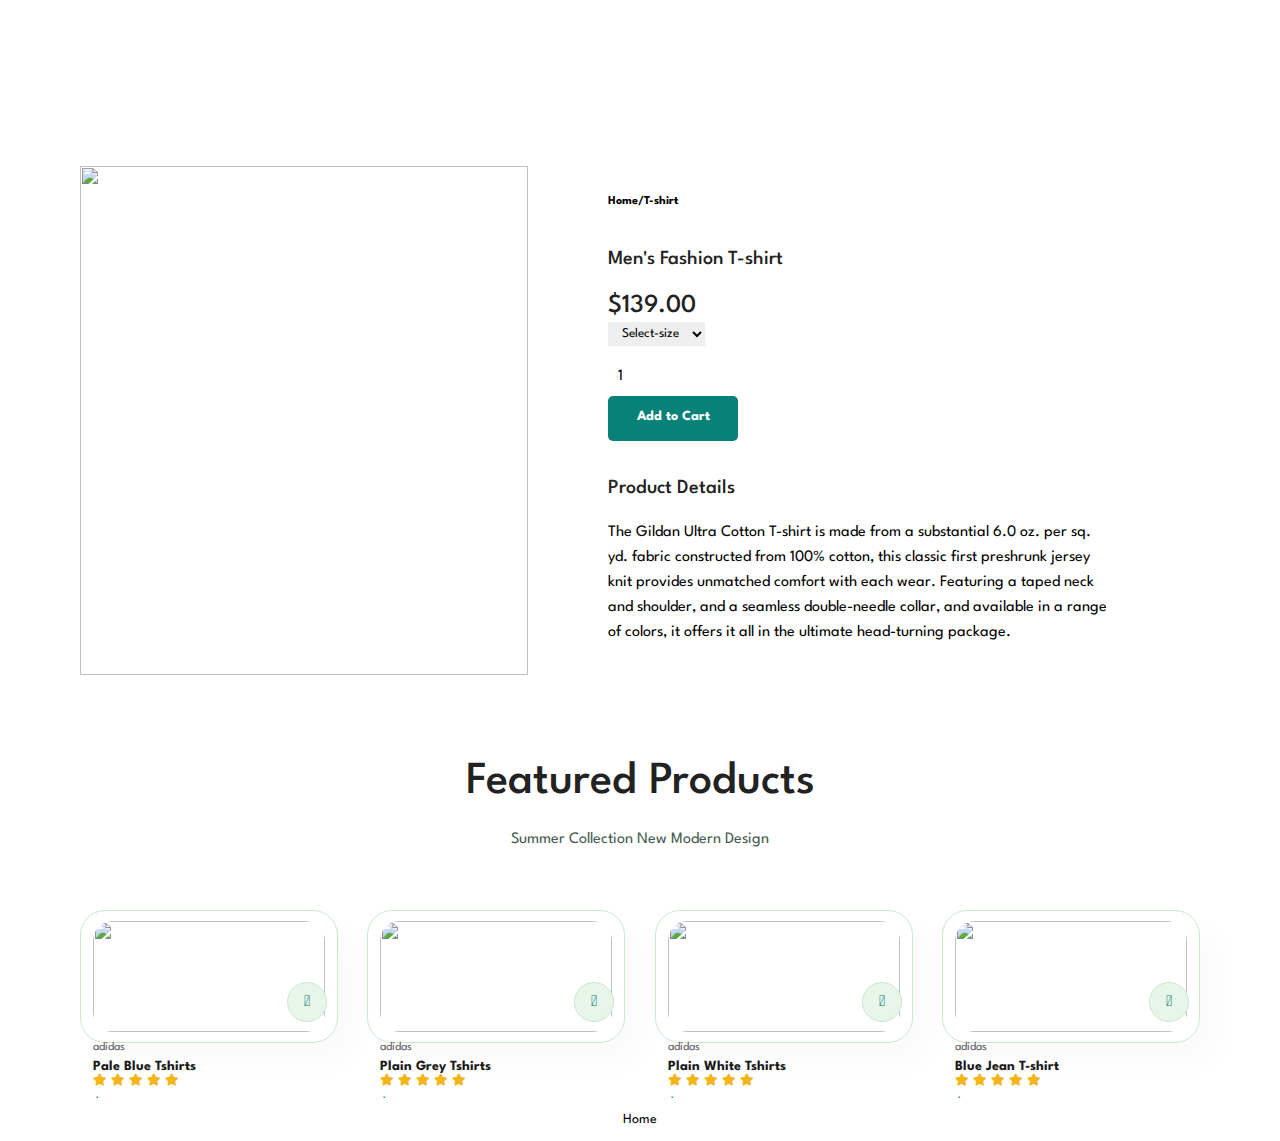
==== product.html @ 40a32ec6 "first commit" ====
<html lang="en">
    <head>
        <meta charset="UTF-8">
        <meta http-equiv="X-UA-Compatible" content="IE=edge">
        <meta name="viewport" content="width=device-width, initial-scale=1.0">
        <title>product page</title>


        <link rel="stylesheet" href="styles/product.css">
        <link rel="stylesheet" href="styles/style.css">

      <!----Font Awesome Icons -------->  
  <script src="https://kit.fontawesome.com/dad03e859c.js" crossorigin="anonymous"></script>
  <link rel="stylesheet" href="https://pro.fontawesome.com/releases/v5.10.0/css/all.css" />
 
 
    </head>

    <body>

    <section id="prodetails" class="section-p1">
        <div class="single-pro-image">
            <img src="https://i.postimg.cc/kg9YYbTn/f1.jpg" width="100%" id="MainImg" alt="">  
            <div class="small-img-group">
      
      
    </div>
  </div>
  
  <div class="single-pro-details">
    <h6>Home/T-shirt</h6>
    <h4>Men's Fashion T-shirt</h4>
    <h2>$139.00</h2>
    <select name="" id="">
      <option value="">Select-size</option>
      <option value="">S (36)</option>
      <option value="">M (38)</option>
      <option value="">L (40)</option>
      <option value="">XL (42)</option>
      <option value="">XXL (44)</option>
    </select>
    <input type="number" value="1">
    <button class="btn normal">Add to Cart</button>
    <h4>Product Details</h4>
    <span>The Gildan Ultra Cotton T-shirt is made from a substantial 6.0 oz. per sq. yd. fabric constructed from 100% cotton, this classic first preshrunk jersey knit provides unmatched comfort with each wear. Featuring a taped neck and shoulder, and a seamless double-needle collar, and available in a range of colors, it offers it all in the ultimate head-turning package.</span>
  </div>
</section>

<section id="product1" class="section-p1">
  <h2>Featured Products</h2>
  <p>Summer Collection New Modern Design</p>
  <div class="pro-container">
    <div class="pro">
      <img src="https://i.postimg.cc/hG1hqqK6/n1.jpg" alt="">
      <div class="des">
        <span>adidas</span>
        <h5>Pale Blue Tshirts</h5>
        <div class="star">
          <i class="fas fa-star"></i>
           <i class="fas fa-star"></i>
           <i class="fas fa-star"></i>
           <i class="fas fa-star"></i>
           <i class="fas fa-star"></i>
        </div>
        <h4>$78</h4>
      </div>
      <a href=""><i class="fal fa-shopping-cart cart"></i></a>
    </div>
     
    <div class="pro">
      <img src="https://i.postimg.cc/BZkSkvxt/n2.jpg" alt="">
      <div class="des">
        <span>adidas</span>
        <h5>Plain Grey Tshirts</h5>
        <div class="star">
          <i class="fas fa-star"></i>
           <i class="fas fa-star"></i>
           <i class="fas fa-star"></i>
           <i class="fas fa-star"></i>
           <i class="fas fa-star"></i>
        </div>
        <h4>$78</h4>
      </div>
      <a href=""><i class="fal fa-shopping-cart cart"></i></a>
    </div>
      
    <div class="pro">
      <img src="https://i.postimg.cc/KYjcC3sk/n3.jpg" alt="">
      <div class="des">
        <span>adidas</span>
        <h5>Plain White Tshirts</h5>
        <div class="star">
          <i class="fas fa-star"></i>
           <i class="fas fa-star"></i>
           <i class="fas fa-star"></i>
           <i class="fas fa-star"></i>
           <i class="fas fa-star"></i>
        </div>
        <h4>$78</h4>
      </div>
      <a href=""><i class="fal fa-shopping-cart cart"></i></a>
    </div>
      
    <div class="pro">
      <img src="https://i.postimg.cc/908J8S4q/n5.jpg" alt="">
      <div class="des">
        <span>adidas</span>
        <h5>Blue Jean T-shirt</h5>
        <div class="star">
          <i class="fas fa-star"></i>
           <i class="fas fa-star"></i>
           <i class="fas fa-star"></i>
           <i class="fas fa-star"></i>
           <i class="fas fa-star"></i>
        </div>
        <h4>$78</h4>
      </div>
      <a href=""><i class="fal fa-shopping-cart cart"></i></a>
    </div>
    
        
  </div>
</section>

<center>
    <a href="index.html"><button class="btn normal">Home</button></a> 
</center>
  
<link rel="stylesheet" href="https://cdnjs.cloudflare.com/ajax/libs/font-awesome/5.15.4/css/all.min.css" integrity="sha512-1ycn6IcaQQ40/MKBW2W4Rhis/DbILU74C1vSrLJxCq57o941Ym01SwNsOMqvEBFlcgUa6xLiPY/NS5R+E6ztJQ==" crossorigin="anonymous" referrerpolicy="no-referrer" />
   

<script src="script.js"></script>
<script src="js/product.js"></script>
    </body>

</html>
---- styles/product.css ----
@import url("https://fonts.googleapis.com/css2?family=Spartan:wght@100;200;300;400;500;600;700;800;900&display=swap");

html {
  scroll-behavior: smooth;
}

*{
  margin: 0;
  padding: 0; 
  box-sizing: border-box;
  font-family: "Spartan", san-serif;
}

h1{
  font-size: 50px;
  line-height: 64px;
  color: #222;
}

h2{
  font-size: 46px;
  line-height: 54px;
  color: #222;
}

h4{
  font-size: 20px;
  color: #222;
}

h6{
  font-size: 12px;
  font-weight: 700;
}

p{
  font-size: 16px;
  color: #465b52;
  margin: 15px 0 20px 0
}

.section-p1{
  padding: 40px 80px;
  
}


.section-m1{
  padding: 40px 0;
}
button.normal{
  color: #000;
  padding: 15px 30px;
  font-weight: 400;
  font-size: 14px;
  border-radius: 4px;
  background-color: #fff;
  border: none;
  outline: none;
  transition: 0.2s;
  cursor: pointer
    
}

body{
 width: 100%;
/*  font-family: inherit;  */
}



#header{
  position: fixed;
  width: 100%;
  overflow: hidden;
  z-index: 100;
  display: flex;
  align-items: center;
  justify-content: space-between;
  padding: 20px 80px;
  background-color: #E3E6F3;
  box-shadow: 0 5px 15px rgba(0, 0, 0, 0.06);
  top: 0
}

#navbar{
  display: flex;
  align-items: center;
  justify-content: center;

}

#mobile{
display: none;
  align-items: center
}

#close{
  display: none
}

#navbar li{
  list-style: none; 
  padding: 0 20px;
  position: relative;
}

#navbar li a{
  text-decoration: none;
  font-size: 16px;
  font-weight: 600;
  color: #1a1a1a;
  transition: 0.3s ease
}

#navbar li a:hover,
#navbar li a.active{
  color: #088178;
}

#navbar li a:hover::after,
#navbar li a.active::after{
  content: " ";
  width: 30%;
  height: 2px;
  background: 2px;
  background-color: #088178;
  position: absolute;
  bottom: -4px;
  left: 20px;
}

#prodetails{
  display: flex;
  margin-top: 126px;
}

#prodetails .single-pro-image{
  width: 40%;
  margin-right: 50px
}
.small-img-group{
  display:flex;
  justify-content: space-between;
}

.small-img-col{
  flex-basis: 24%;
  cursor: pointer;
}
#prodetails .single-pro-details{
  width: 50%;
  padding: 30px;
}

#prodetails .single-pro-details h4{
  padding: 40px 0 20px 0;

}

#prodetails .single-pro-details h2{
font-size: 26px;

}

#prodetails .single-pro-details select{
display: block;
padding: 5px 10px;
margin-bottom: 10px;
outline: none;
}

#prodetails .single-pro-details input{
width: 50px;
height: 40px;
padding-left: 10px;
font-size:16px;
margin-right: 10px;
outline: none;
}

#prodetails .single-pro-details button{
  
  min-width: 130px;
  height: 40px;
  color: #fff;
  padding: 5px 10px;
  font-weight: bold;
  cursor: pointer;
  transition: all 0.3s ease;
  position: relative;
  display: inline-block;
  outline: none;
  border-radius: 5px;
  border: none;
  background: #088178;
  box-shadow: 0 5px #088178;
}

#prodetails .single-pro-details .btn:hover {
  box-shadow: 0 3px #088142;
  top: 1px;
}
#prodetails .single-pro-details .btn:active {
  box-shadow: 0 0 #088142;
  top: 5px;
}

#prodetails .single-pro-details span{
  line-height: 25px;
}

#product1{
  text-align: center;
}

#product1 .pro-container{
display: flex;
justify-content: space-between;
padding-top: 20px;
flex-wrap: wrap
}

#product1 .pro{
  width: 23%;
  min-width: 250px;
  padding: 10px 12px;
  border: 1px solid #cce7d0;
  border-radius: 25px;
  cursor: pointer;
  box-shadow: 20px 20px 30px rgba(0, 0, 0, 0.02);
  margin: 15px 0;
  transition: 0.2s ease;
  position: relative;
}

#product .pro:hover{
   box-shadow: 20px 20px 30px rgba(0, 0, 0, 0.06);
}

#product1 .pro img{
  width: 100%;
  border-radius: 20px;
}

#product1 .pro .des{
  text-align: start;
  padding: 10px 0;
}

#product1 .pro .des span{
  color: #606063;
  font-size: 12px;
}

#product1 .pro .des h5{
  padding-top: 7px;
  color: #1a1a1a;
  font-size: 14px;
}

#product1 .pro .des i{
  font-size: 12px;
  color: rgb(243, 181, 25)
}

#product1 .pro .des h4{
  font-size: 15px;
  padding-top: 7px;
  font-weight: 700;
  color: #088178;
}

#product1 .pro .cart{
  width: 40px;
  height: 40px;
  line-height: 40px;
  border-radius: 50px;
  background-color: #e8f6ea;
  font-weight: 500;
  color: #088178;
  border: 1px solid #cce7d0;
  position: absolute;
  bottom: 20px;
  right: 10px;
}

#newsletter  {
  display: flex;
  justify-content: space-between;
  align-items: center;
  flex-wrap: wrap;
  background-image: url(https://i.postimg.cc/R0Bs4qqt/b14.png);
    background-repeat: no-repeat;
    background-position: 20% 30%;
  background-color: #041e42;
}

#newsletter h4{
  color: #fff;
  font-weight: 700;
  font-size: 22px;
}

#newsletter p{
  color: #818ea0;
  font-weight: 600;
  font-size: 14px;
}

#newsletter p span{
  color: #ffbd27;
  }

#newsletter input{
  height: 3.125rem;
  width: 100%;
  font-size: 14px;
  padding: 0 1.25em;
  border: 1px solid transparent;
  border-radius: 4px;
  outline: none;
  border-top-right-radius: 0;
  border-bottom-right-radius: 0;
}

#newsletter button{
  background-color: #088178;
  color: #fff;
  white-space: nowrap;
  border-left-right-radius: 0;
  border-left-right-radius: 0; 
}

#newsletter .form{
  display: flex;
  width: 40%;
  
}

footer {
  display: flex;
  flex-wrap: wrap;
  justify-content: space-between;
  position: relative;
}


footer .col{
  display: flex;
  flex-direction: column;
  align-items: flex-start;
  margin-bottom: 20px;
  margin-left: 50px

}

footer .sec{
  display: flex;
  justify-content: space-between;
  flex-wrap: wrap;

  
}

footer .logo{
  margin-bottom: 20px;
}

footer h4{
  font-size: 14px;
  padding-bottom: 20px
}

footer p{
  font-size: 13px;
  margin: 0 0 8px 0;
}


footer a{
  font-size: 13px;
  text-decoration: none;
  color: #222;
  margin-bottom: 10px;
}

footer .follow{
  margin-top: 20px
}

footer .follow i{
  color: #465b52;
  padding-right: 5px;
  cursor: pointer;
  
}

footer .follow i:hover, footer a:hover {
  color: #088178;
 
}

footer .install .row img{
  border: 1px solid #088178; 
  border-radius: 6px;
    
}

footer .install img{
  margin: 10px 0 15px 0
}


footer .copyright{
  width: 100%;
  text-align: center
   
}



/*----------------------Media Query ----------*/


@media (max-width: 920px) {
  
  .section-p1 {
    padding: 40px 40px  
  }
  
  #navbar{
  display: flex;
  flex-direction: column;   
  align-items: flex-start;
  justify-content: flex-start;
  position: fixed;
  top: 0;
  right: -300px;
  height: 100vh;
  width: 300px;
  background-color: #E3E6F3;
  box-shadow: 0 40px 60px rgba(0, 0, 0, 0.1);
  padding: 80px 0 0 10px;
    transition: 0.3s
    }
  
  #navbar.active{
  right: 0;
}

  #navbar li{
    margin-bottom: 25px
  }
  
  #mobile{
display: flex;
  align-items: center
}
  #mobile i{
    font-size: 32px;
    color: #1a1a1a;
    padding-left: 20px
  }
  
  #close{
  display: initial;
  position: absolute;
  top: -280px;
  left: 20px;
  color: #222;
  font-size: 32px;  
}
  
  #lg-bag{
    display: none
  }
  
  #hero{
  height: 70vh;
  padding: 0 80px;
  background-position: top 30% right 30%
 }

  #feature {
  justify-content: center;
    
}
  
  #feature .fe-box {
    margin: 15px 15px
  }
  
  #product1 .pro-container{
    justify-content: center
  }
  
  #product1 .pro{
    margin: 15px;
  }
  
  #banner{
    height: 25vh
  }
  
  #sm-banner .banner-box{
    min-width: 100%;
    height: 30vh;
  }
  
  #banner3{
    padding: 0 40px
  }
  
  #banner3 .banner-box{
    width: 28%
  }
  
  #newsletter .form {
    width: 70%
  }
  
}

@media (max-width: 477px) {
  .section-p1{
    padding: 20px
  }
  
  #header{
    padding: 10px 30px;
  }
  
  #hero{
    padding: 0 20px;
    background-position: 55%;
  }
  
  h2 {
    font-size: 32px
  }
  
  h1{
    font-size: 38px
  }
  
  #feature{
    justify-content: space-between;
  }
  
  #feature .fe-box{
    width: 155px;
    margin: 0 0 15px 0;
  }
  
  #product1 .pro{
    width: 100%
  }
  
  #banner{
    height: 40vh;
  }
  
  #sm-banner .banner-box{
    height: 40vh;
}
  
  #sm-banner .banner-box2 {
    margin-top: 20px;
  }
  
  #banner3{
    padding: 0 20px;
  }
  
  #banner3 .banner-box{
    width: 100%;
  }
  
  #newsletter .form{
    width:  100%
  }
  
  #newsletter{
    padding: 40px 20px;
  }
  
  footer .copyright{
    text-align: start;
  }
  
/*   Single Product */
  
  #prodetails{
  display: flex;
  flex-direction: column;
    
  }
  
  #prodetails .single-pro-image{
    width: 100%;
    margin-right: 0px;
  }
  
  #prodetails .single-pro-details{
    width: 100%;
  }
}
---- styles/style.css ----
@charset "UTF-8";
/* ========== Google Fonts =========== */
@import url("https://fonts.googleapis.com/css2?family=Roboto:wght@300;400;500;700&display=swap");
@import url("https://fonts.googleapis.com/css2?family=Aclonica&display=swap");


body {
    -moz-osx-font-smoothing: grayscale;
    -webkit-font-smoothing: antialiased;
    text-rendering: optimizeLegibility;
    scroll-behavior: smooth;
    font-family: "Roboto", sans-serif;
    font-size: 1.6rem;
    font-weight: 400;
    color: var(--black-color);
    background-color: var(--white-color);
    overflow-x: hidden;
  }

h1{
    font-size: 50px;
    line-height: 64px;
    
  }
  
  h2{
    font-size: 46px;
    line-height: 54px;
   
  }
  
  h4{
    font-size: 20px;
    
  }
  
  h6{
    font-size: 12px;
    font-weight: 700;
  }
  
  p{
    font-size: 16px;
    color: #465b52;
    margin: 15px 0 20px 0
  }
  
/* nav root style */
:root {
    --primary-color: #eabf7f;
    --default-color: #4f5665;
    --black-color: #000;
    --grey-color: #f0f0f0;
    --white-color: #fff;
    --light-milk: #eabf7f;
    --blue: #1a1aff;
    --custom: #1a1aff;
    --color: #4d4d4d;
    --lightblue: #ccccff;
    --box-shadow-1: 0 5px 15px rgba(0, 0, 0, 0.1);
    --box-shadow-2: 0 5px 15px rgba(255, 94, 58, 0.2);
    --gradient: linear-gradient(90deg, rgba(234,191,127,1) 0%, rgba(115,114,109,1) 39%);
    --btn-gradient:
    --gradient: linear-gradient(90deg, rgba(234,191,127,1) 0%, rgba(115,114,109,1) 39%);;
  }
  
  *,
  *::after,
  *::before {
    box-sizing: border-box;
    margin: 0 ;
    padding: 0;
    border: none;
    outline: none;
  }
  
  html {
    font-size: 62.5%;
    box-sizing: border-box;
  }
  
  
  h1,
  h2,
  h3,
  h4 {
    line-height: 1.2;
    font-weight: 500;
  }
  
  a {
    text-decoration: none;
    color: inherit;
  }
  
  li {
    list-style-type: none;
  }
  
  section {
    padding: 5rem 0 5rem;
    overflow: hidden;
  }
  
  p {
    line-height: 3rem;
  }
  
  img {
    max-width: 100%;
    height: auto;
  }
  
  /* input */
  
  input[type=text] {
    width: 130px;
    box-sizing: border-box;
    border: 2px solid #ccc;
    border-radius: 4px;
    font-size: 16px;
    background-color: white;
    background-image: url('searchicon.png');
    background-position: 10px 10px; 
    background-repeat: no-repeat;
    padding: 12px 20px 12px 40px;
    -webkit-transition: width 0.4s ease-in-out;
    transition: width 0.4s ease-in-out;
  }
  
  input[type=text]:focus {
    width: 100%;
  }

  
  /* ========== Custom Classes =========== */
  .container {
    max-width: 120rem;
    padding: 0 3rem;
    margin: auto;
  }
  
  @media (min-width: 1600px) {
    .container {
      max-width: 160rem;
    }
  }
  @media (max-width: 567px) {
    .container {
      padding: 0 1rem;
    }
  }
  .d-flex {
    display: flex;
    align-items: center;
  }
  
  
  /* ========== Header =========== */
  .header {
    margin-bottom: 4rem;
  }
  .header .navbar {
    padding: 2.5rem 0;
    position: relative;
    z-index: 1;
  }
  .header .navbar .row {
    justify-content: space-between;
  }
  .header .navbar .row .nav-list a {
    display: inline-block;
    padding: 1rem;
    font-size: 1.7rem;
    font-weight: 500;
    color: var(--black-color);
  }
  .header .navbar .row .nav-list a.user-link {
    display: none;
  }
  .header .navbar .row .nav-list a:not(:last-child) {
    margin-right: 0.5rem;
  }
  .header .navbar .row .nav-list a:hover {
    color: var(--primary-color);
  }
  .header .navbar .row .icons .icon {
    font-size: 2.2rem;
    padding: 0.5rem;
    color: var(--black-color);
    cursor: pointer;
    justify-content: center;
    position: relative;
  }
  .header .navbar .row .icons .icon:not(:last-child) {
    margin-right: 3rem;
  }
  .header .navbar .row .icons .icon span {
    display: block;
    width: 1rem;
    height: 1rem;
    background-color: var(--primary-color);
    border: 1px solid var(--black-color);
    position: absolute;
    top: 0.3rem;
    right: 0.4rem;
    border-radius: 50%;
  }
  .header .navbar .row .icons .icon:hover {
    background-color: #f4f4f4;
  }
  .header .hamburger,
  .header .close {
    display: none;
  }
  @media (min-width: 1600px) {
    .header .header .navbar {
      padding: 4rem 0;
    }
  }
  
  @media (max-width: 768px) {
    .header .navbar .row .icons {
      display: none;
    }
    .header .navbar .row .nav-list {
      position: fixed;
      top: 0;
      right: -100%;
      width: 100%;
      max-width: 35rem;
      height: 100%;
      background: rgba(255, 255, 255, 0.1);
      backdrop-filter: blur(15px);
      -webkit-backdrop-filter: blur(15px);
      z-index: 1000;
      flex-direction: column;
      align-items: flex-start;
      padding: 4rem 1rem;
      transition: 0.5s;
    }
    .header .navbar .row .nav-list a {
      font-size: 1.8rem;
    }
    .header .navbar .row .nav-list a:not(:last-child) {
      margin: 0 0 1rem 0;
    }
    .header .navbar .row .nav-list .close {
      display: block;
      position: absolute;
      top: 2.5rem;
      right: 2.5rem;
      color: var(--black-color);
      font-size: 3rem;
    }
    .header .navbar .row .nav-list.show {
      right: 0;
    }
    .header .navbar .row .hamburger {
      display: block;
      font-size: 3rem;
      color: var(--black-color);
    }
}


a { text-decoration: none; }
  
  li { list-style: none; }
  
  button {
    background: none;
    font: inherit;
    border: none;
    cursor: pointer;
  }
  
  img, ion-icon, button, a { display: block; }
  
  span { display: inline-block; }
  
  html {
    font-family: "Poppins", sans-serif;
    overscroll-behavior: contain;
  }
  
  input {
    display: block;
    width: 100%;
    font: inherit;
  }
  
  input::placeholder { font: inherit; }
  
  
   /* ========== nav end =========== */
 
       

  /* ========== products =========== */

  .tab1 {
    text-align: center;
    background-color: #f4f4f4; /* Initial background color */
    color: black; /* Initial text color */
    padding: 10px;
    width: 100vw; /* Full width */
    margin: 0; /* Reset margin for full width */
}

.tab1:hover {
    background: linear-gradient(90deg, rgba(234,191,127,1) 0%, rgba(115,114,109,1) 39%); /* Hover background color */
    color: white; /* Hover text color */
}


.product-container {
    display: grid;
    gap: 1.5rem;
    justify-content: center; /* Centers the grid */
    padding: 1rem;
}

/* Large screens: 4 columns */
@media (min-width: 1024px) {
    .product-container {
        grid-template-columns: repeat(5, 1fr);
    }
}

/* Medium screens: 3 columns */
@media (min-width: 768px) and (max-width: 1023px) {
    .product-container {
        grid-template-columns: repeat(3, 1fr);
    }
}

/* Small screens: 2 columns */
@media (max-width: 767px) {
    .product-container {
        grid-template-columns: repeat(2, minmax(150px, 1fr));
    }
}

/* Product card styling */
.product {
    width: 100%;
    max-width: 300px;
    border-radius: 1.5rem;
    box-shadow: 0px 8px 16px rgba(0, 0, 0, 0.1);
    overflow: hidden;
    transition: transform 0.3s ease, box-shadow 0.3s ease;
    margin: 0 auto;
}

.product:hover {
    transform: translateY(-8px);
    box-shadow: 0px 12px 24px rgba(0, 0, 0, 0.15);
}

.product .top {
    position: relative;
    display: flex;
    align-items: center;
    justify-content: center;
    background: linear-gradient(90deg, rgb(234, 191, 127) 0%, rgba(115,114,109,1) 39%);
    height: 250px;
}

.product .top img {
    width: 80%;
    height: auto;
    max-height: 200px;
    object-fit: cover;
    border-radius: 1rem;
}

.product .top .icon {
    position: absolute;
    top: 1rem;
    right: 1rem;
    width: 3rem;
    height: 3rem;
    background-color: #ff6b81;
    color: #fff;
    border-radius: 50%;
    display: flex;
    align-items: center;
    justify-content: center;
    font-size: 1.5rem;
    cursor: pointer;
    opacity: 0;
    visibility: hidden;
    transition: opacity 0.3s, visibility 0.3s;
}

.product .top:hover .icon {
    opacity: 1;
    visibility: visible;
}

.product .bottom {
    padding: 1.5rem;
    display: flex;
    flex-direction: column;
    gap: 1rem;
}

.product .bottom h4 {
    font-size: 1.5rem;
    font-weight: 600;
    color: #333;
    margin: 0;
    white-space: nowrap;
    overflow: hidden;
    text-overflow: ellipsis;
}

.product .bottom .d-flex {
    display: flex;
    align-items: center;
    justify-content: space-between;
}

.product .bottom .price {
    color: #fff;
    background-color: #ff6b81;
    padding: 0.5rem 1rem;
    border-radius: 1rem;
    font-size: 1.5rem;
    font-weight: 500;
}

.product .bottom .rating {
    color: #ff6b81;
}

.product .bottom .rating i:not(:last-child) {
    margin-right: 0.3rem;
}
  
  /* ========== product End =========== */


/* ========== banner  =========== */

  #banner1{
    display: flex;
    flex-direction: column;
    justify-content: center;
    align-items: center;
    text-align: center;
    background-image: url(../images/2148182113.jpg);
    width: 100%;
    height: 50vh;
    background-position: center;
    background-size: cover;
    
  }
  
  #banner1 h4{
    color: #fff;
    font-size: 16px;
  }
  
  #banner1 h2{
    color: #fff;
    font-size: 30px;
    padding: 10px 0;
  }
  
  #banner1 h2 span{
    color: #ef3636;
    
  }
  
  button.normal{
    color: #000;
    padding: 15px 30px;
    font-weight: 400;
    font-size: 14px;
    border-radius: 4px;
    background-color: #fff;
    border: none;
    outline: none;
    transition: 0.2s;
    cursor: pointer
      
  }
  
  #banner1 button:hover{
    background-color: #088178;
    color: #fff;
  }

/* ========== Banner end =========== */

/* ========== banner  =========== */

  #banner2{
    display: flex;
    flex-direction: column;
    justify-content: center;
    align-items: center;
    text-align: center;
    background-image: url(../images/shop.jpg);
    width: 100%;
    height: 50vh;
    background-position: center;
    background-size: cover;
    
  }
  
  #banner2 h4{
    color: #fff;
    font-size: 16px;
  }
  
  #banner2 h2{
    color: #fff;
    font-size: 30px;
    padding: 10px 0;
  }
  
  #banner2 h2 span{
    color: #ef3636;
    
  }
  
  button.normal{
    color: #000;
    padding: 15px 30px;
    font-weight: 400;
    font-size: 14px;
    border-radius: 4px;
    background-color: #fff;
    border: none;
    outline: none;
    transition: 0.2s;
    cursor: pointer
      
  }
  
  #banner2 button:hover{
    background-color: #088178;
    color: #fff;
  }

/* ========== Banner end =========== */


/* ========== Sm Banner =========== */

  #sm-banner {
    display: flex;
    justify-content: space-between;
    flex-wrap: wrap;
    padding: 0 10px; /* Adds padding to the container for spacing */
  }
  
  #sm-banner .banner-box {
    display: flex;
    flex-direction: column;
    justify-content: center;
    align-items: flex-start;
    text-align: left;
    background-image: url(https://i.postimg.cc/vZ6YLxDG/b17.jpg);
    width: 48%; /* Display two banners side by side on larger screens */
    height: 40vh;
    background-position: center;
    background-size: cover;
    padding: 30px;
    margin-bottom: 20px;
    box-sizing: border-box;
  }
  
  #sm-banner .banner-box2 {
    background-image: url(../images/fast-fashion-vs-slow-sustainable-fashion.jpg);
  }
  
  #sm-banner h4 {
    color: #fff;
    font-size: 20px;
    font-weight: 300;
  }
  
  #sm-banner h2 {
    color: #fff;
    font-size: 32px;
    font-weight: 800;
  }
  
  #sm-banner span {
    color: #0e0e0e;
    font-size: 16px;
    font-weight: 500;
    padding-bottom: 16px;
  }
  
  button.white {
    color: #000;
    padding: 15px 30px;
    font-weight: 400;
    font-size: 14px;
    border-radius: 4px;
    background-color: transparent;
    border: 1px solid #fff;
    outline: none;
    transition: 0.2s;
    cursor: pointer;
  }
  
  #sm-banner .banner-box:hover button {
    background-color: #088178;
    color: #fff;
    border: 1px solid #088178;
  }
  
  /* Responsive adjustments */
  @media (max-width: 768px) {
    #sm-banner .banner-box {
      width: 100%; /* Stacks banners vertically on smaller screens */
      height: 30vh; /* Adjust height for smaller screens */
    }
    
    #sm-banner h2 {
      font-size: 24px; /* Reduce heading size for smaller screens */
    }
    
    #sm-banner h4 {
      font-size: 18px;
    }
    
    button.white {
      padding: 10px 20px; /* Adjust button padding for smaller screens */
    }
  }

  /* ========== Sm banner end =========== */

  

  /* ========== Statistics =========== */
.statistics {
    padding: 10rem 0 10rem;
    background: linear-gradient(
      to bottom,
      rgba(252, 203, 144, 0.15),
      rgba(255, 185, 188, 0.1)
    );
  }
  .statistics .title {
    margin-bottom: 10rem;
  }
  .statistics .row {
    display: grid;
    grid-template-columns: repeat(auto-fit, minmax(25rem, 1fr));
    gap: 3rem;
  }
  .statistics .row .col {
    display: flex;
    align-items: center;
    flex-direction: column;
    text-align: center;
  }
  .statistics .row .col .icon {
    display: flex;
    align-items: center;
    justify-content: center;
    width: 11rem;
    height: 11rem;
    font-size: 4rem;
    background: var(--white-color);
    border-radius: 1rem;
    box-shadow: var(--box-shadow-1);
    color: var(--primary-color);
    margin-bottom: 6rem;
  }
  .statistics .row .col .icon:hover {
    background-color: var(--primary-color);
    color: var(--white-color);
    box-shadow: var(--box-shadow-2);
  }
  .statistics .row .col h3 {
    margin-bottom: 1.2rem;
  }
  .statistics .row .col p {
    color: var(--default-color);
  }
  
  @media (max-width: 768px) {
    .statistics .row .col .icon {
      width: 8rem;
      height: 8rem;
      font-size: 3rem;
    }
    .statistics .row .col p {
      width: 80%;
      margin: 0 auto;
    }
  }

  /* ========== Statistics end =========== */

  

 /* ========== Footer =========== */
.footer {
    background-color: rgba(252, 203, 144, 0.15);
    padding: 10rem 3rem 10rem;
    margin-top: 7rem;

  }
  .footer .row {
    display: grid;
    grid-template-columns: 1fr 2fr;
    gap: 3rem;
  }
  .footer .row .col .logo {
    margin-bottom: 2.5rem;
  }
  .footer .row .col:first-child p {
    margin-bottom: 2rem;
    color: #4f5665;
    font-size: 1.7rem;
  }
  .footer .row .col .icons {
    margin-bottom: 2rem;
  }
  .footer .row .col .icon {
    color: var(--white-color);
    justify-content: center;
    height: 4rem;
    width: 4rem;
    font-size: 2.5rem;
    border-radius: 50%;
    background-color: var(--primary-color);
    cursor: pointer;
  }
  .footer .row .col .icon:not(:last-child) {
    margin-right: 1rem;
  }
  .footer .row .col:first-child .color {
    color: var(--primary-color);
  }
  .footer .row .col:last-child {
    display: grid;
    grid-template-columns: repeat(4, 1fr);
  }
  .footer .row .col:last-child div {
    display: flex;
    flex-direction: column;
  }
  .footer .row .col:last-child div a {
    font-size: 1.7rem;
    padding: 0.5rem;
    margin-bottom: 1rem;
    color: #4f5665;
  }
  .footer .row .col:last-child h4 {
    font-size: 2rem;
    font-weight: 500;
    margin-bottom: 2.5rem;
  }
  .footer .row .col:last-child .d-flex {
    flex-direction: row;
    margin-bottom: 2rem;
  }
  .footer .row .col:last-child .d-flex .icon {
    display: flex;
    align-items: center;
    justify-content: center;
    font-size: 1.5rem;
    width: auto;
    height: auto;
    padding: 0.7rem;
  }
  .footer .row .col:last-child .d-flex span {
    font-size: 1.8rem;
    color: #4f5665;
  }
  
  @media (max-width: 1200px) {
    .footer .col:first-child {
      display: none;
    }
  
    .footer .row {
      display: block;
    }
  }
  @media (max-width: 768px) {
    .footer .row .col:last-child {
      grid-template-columns: 1fr;
      gap: 3rem 0;
    }
  }
 
  @media (max-width: 768px) {
    .footer {
        padding: 5rem 1.5rem; /* Adjust as necessary */
        margin-bottom: 0; /* Ensure no additional margin */
    }
}
 
  @media (max-width: 658px) {
    .footer {
        margin-bottom: -40px; /* Remove margin that causes extra space */
    }
}
 
  @media (max-width: 3556px) {
    .footer {
        margin-bottom: -40px; /* Remove margin that causes extra space */
    }
}
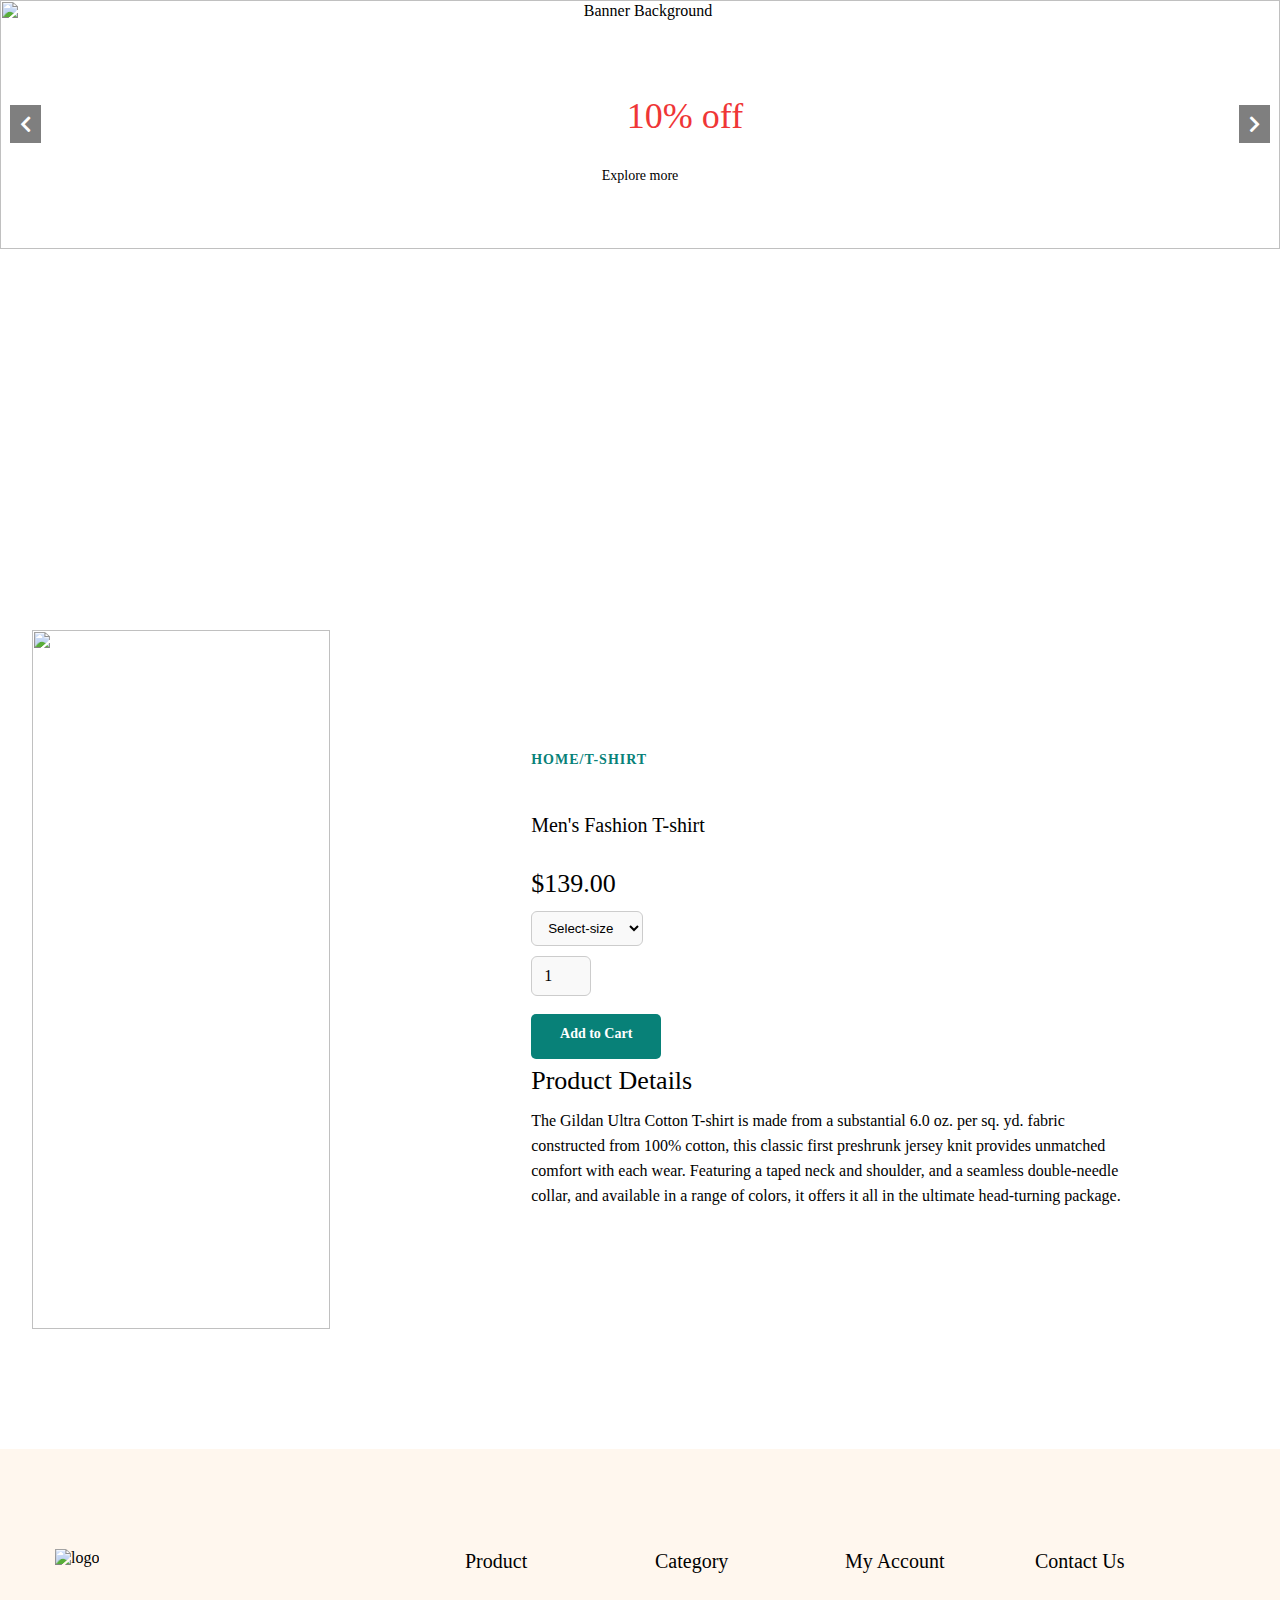
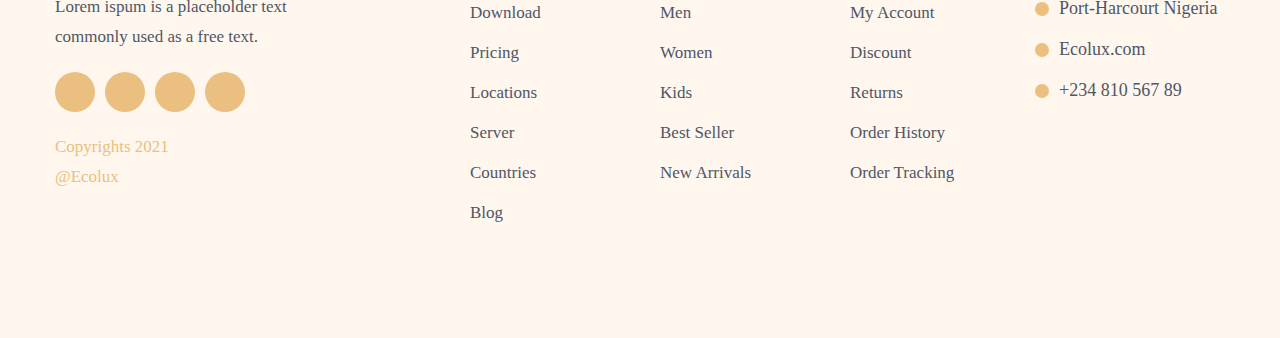
==== commit ce377451: "new file" ====
--- a/product.html
+++ b/product.html
@@ -3,133 +3,384 @@
         <meta charset="UTF-8">
         <meta http-equiv="X-UA-Compatible" content="IE=edge">
         <meta name="viewport" content="width=device-width, initial-scale=1.0">
-        <title>product page</title>
-
-
+        <title>Product Page</title>
+
+        <link rel="stylesheet" href="styles/style.css">  
         <link rel="stylesheet" href="styles/product.css">
-        <link rel="stylesheet" href="styles/style.css">
+        <link rel="shortcut icon" href="favicon.ico" type="image/x-icon">
 
       <!----Font Awesome Icons -------->  
   <script src="https://kit.fontawesome.com/dad03e859c.js" crossorigin="anonymous"></script>
+  <link rel="stylesheet" href="https://cdnjs.cloudflare.com/ajax/libs/font-awesome/6.5.0/css/all.min.css">
   <link rel="stylesheet" href="https://pro.fontawesome.com/releases/v5.10.0/css/all.css" />
  
  
     </head>
 
     <body>
-
-    <section id="prodetails" class="section-p1">
-        <div class="single-pro-image">
-            <img src="https://i.postimg.cc/kg9YYbTn/f1.jpg" width="100%" id="MainImg" alt="">  
-            <div class="small-img-group">
-      
-      
+     
+  <div id="banner-slider" class="section-m1">
+      <div class="banner-wrapper">
+          <button class="arrow prev"><i class="fas fa-chevron-left"></i></button>
+          <div class="banner-container">
+              <section class="banner-slide">
+                  <img src="./images/sales.jpg" alt="Banner Background" class="banner-img">
+                  <h4>Shop Buy Add to Cart</h4>
+                  <h2>Up to <span>10% off</span></h2>
+                  <a href="shop.html">
+                      <button class="btn normal">Explore more</button>
+                  </a>
+              </section>
+              <section class="banner-slide">
+                  <img src="./images/sales.jpg" alt="Banner Background" class="banner-img">
+                  <h4>Shop Buy Add to Cart</h4>
+                  <h2>Up to <span>10% off</span></h2>
+                  <a href="shop.html">
+                      <button class="btn normal">Explore more</button>
+                  </a>
+              </section>
+              <!-- Additional slides can be added here -->
+          </div>
+          <button class="arrow next"><i class="fas fa-chevron-right"></i></button>
+      </div>
     </div>
-  </div>
   
-  <div class="single-pro-details">
-    <h6>Home/T-shirt</h6>
-    <h4>Men's Fashion T-shirt</h4>
-    <h2>$139.00</h2>
-    <select name="" id="">
-      <option value="">Select-size</option>
-      <option value="">S (36)</option>
-      <option value="">M (38)</option>
-      <option value="">L (40)</option>
-      <option value="">XL (42)</option>
-      <option value="">XXL (44)</option>
-    </select>
-    <input type="number" value="1">
-    <button class="btn normal">Add to Cart</button>
-    <h4>Product Details</h4>
-    <span>The Gildan Ultra Cotton T-shirt is made from a substantial 6.0 oz. per sq. yd. fabric constructed from 100% cotton, this classic first preshrunk jersey knit provides unmatched comfort with each wear. Featuring a taped neck and shoulder, and a seamless double-needle collar, and available in a range of colors, it offers it all in the ultimate head-turning package.</span>
-  </div>
+
+
+<section id="prodetails" class="section-p1">
+<div class="single-pro-image">
+<img src="https://i.postimg.cc/kg9YYbTn/f1.jpg" width="100%" id="MainImg" alt="">  
+
+</div>
+
+<div class="single-pro-details">
+<h6>Home/T-shirt</h6>
+<h4>Men's Fashion T-shirt</h4>
+<h2>$139.00</h2>
+<select name="" id="">
+<option value="">Select-size</option>
+<option value="">S (36)</option>
+<option value="">M (38)</option>
+<option value="">L (40)</option>
+<option value="">XL (42)</option>
+<option value="">XXL (44)</option>
+</select>
+<input type="number" value="1">
+<br>
+<button class="btn normal">Add to Cart</button>
+<h2>Product Details</h2>
+<span>The Gildan Ultra Cotton T-shirt is made from a substantial 6.0 oz. per sq. yd. fabric constructed from 100% cotton, this classic first preshrunk jersey knit provides unmatched comfort with each wear. Featuring a taped neck and shoulder, and a seamless double-needle collar, and available in a range of colors, it offers it all in the ultimate head-turning package.</span>
+</div>
 </section>
 
-<section id="product1" class="section-p1">
-  <h2>Featured Products</h2>
-  <p>Summer Collection New Modern Design</p>
-  <div class="pro-container">
-    <div class="pro">
-      <img src="https://i.postimg.cc/hG1hqqK6/n1.jpg" alt="">
-      <div class="des">
-        <span>adidas</span>
-        <h5>Pale Blue Tshirts</h5>
-        <div class="star">
-          <i class="fas fa-star"></i>
-           <i class="fas fa-star"></i>
-           <i class="fas fa-star"></i>
-           <i class="fas fa-star"></i>
-           <i class="fas fa-star"></i>
+<script>
+  // Sample product data array
+  const products = [
+    {
+      id: 1,
+      title: "women crochet top",
+      price: "$139.00",
+      image: "./images/female.png",
+      description: "The Gildan Ultra Cotton T-shirt is made from a substantial 6.0 oz. fabric constructed from 100% cotton...",
+      category: "women"
+    },
+    {
+      id: 2,
+      title: "crochet Women Bag",
+      price: "$78",
+      image: " ./images/bag4.png ",
+      description: "A modern blue T-shirt made with high-quality fabric, perfect for casual wear.",
+      category: "Accessories"
+    },
+    {
+      id: 3,
+      title: "crochet Women Bag",
+      price: "$78",
+      image: "./images/bag9.png",
+      description: "A comfortable grey T-shirt for everyday wear.",
+      category: "Accessories"
+    },
+    {
+      id: 5,
+      title: "Duarg",
+      price: "$78",
+      image: "./images/durag.png",
+      description: "A classic white T-shirt, versatile and timeless.",
+      category: "Accessories"
+    },
+    {
+      id: 6,
+      title: "Scarf",
+      price: "$78",
+      image: "./images/scarf1.png",
+      description: "A classic white T-shirt, versatile and timeless.",
+      category: "Accessories"
+    },
+    {
+      id: 7,
+      title: "crochet Women Skirt",
+      price: "$78",
+      image: "./images/skirt1.png",
+      description: "A classic white T-shirt, versatile and timeless.",
+      category: "Women"
+    },
+    {
+      id: 8,
+      title: "Men Crochet Top",
+      price: "$78",
+      image: "./images/men.png",
+      description: "A classic white T-shirt, versatile and timeless.",
+      category: "Men"
+    },
+    {
+      id: 9,
+      title: "Unisex Shirt",
+      price: "$78",
+      image: "./images/shirt.png",
+      description: "A classic white T-shirt, versatile and timeless.",
+      category: "Unisex"
+    },
+    {
+      id: 10,
+      title: "crochet Women skirt",
+      price: "$78",
+      image: "./images/skirt3.png",
+      description: "A classic white T-shirt, versatile and timeless.",
+      category: "Women"
+    },
+    {
+      id: 11,
+      title: "crochet Hat",
+      price: "$78",
+      image: "./images/hat-removebg-preview.png",
+      description: "A classic white T-shirt, versatile and timeless.",
+      category: "Accessories"
+    },
+    {
+      id: 12,
+      title: "Women Crochet Vest",
+      price: "$78",
+      image: "./images/female-vest-removebg-preview.png",
+      description: "A classic white T-shirt, versatile and timeless.",
+      category: "Women"
+    },
+    {
+      id: 13,
+      title: "crochet Women Gown",
+      price: "$78",
+      image: "./images/female4.png",
+      description: "A classic white T-shirt, versatile and timeless.",
+      category: "Women"
+    },
+    {
+      id: 14,
+      title: "crochet Men Top",
+      price: "$78",
+      image: "./images/shirt2.png",
+      description: "A classic white T-shirt, versatile and timeless.",
+      category: "Men"
+    },
+    {
+      id: 15,
+      title: "crochet Women Bag",
+      price: "$78",
+      image: "./images/bag6.png",
+      description: "A classic white T-shirt, versatile and timeless.",
+      category: "Accessories"
+    },
+    {
+      id: 16,
+      title: "crochet Women Top",
+      price: "$78",
+      image: "./images/female3.png",
+      description: "A classic white T-shirt, versatile and timeless.",
+      category: "Women"
+    },
+    {
+      id: 17,
+      title: "crochet Men Top",
+      price: "$78",
+      image: "./images/men3.png",
+      description: "A classic white T-shirt, versatile and timeless.",
+      category: "Men"
+    },
+    {
+      id: 18,
+      title: "crochet Sweater",
+      price: "$78",
+      image: "./images/sweater.png",
+      description: "A classic white T-shirt, versatile and timeless.",
+      category: "Unisex"
+    },
+    {
+      id: 19,
+      title: "crochet Vest",
+      price: "$78",
+      image: "./images/vest5.png",
+      description: "A classic white T-shirt, versatile and timeless.",
+      category: "Unisex"
+    },
+    {
+      id: 20,
+      title: "Female Top",
+      price: "$78",
+      image: "./images/shirt1.png",
+      description: "A classic white T-shirt, versatile and timeless.",
+      category: "Women"
+    },
+    {
+      id: 21,
+      title: "crochet Women Skirt",
+      price: "$78",
+      image: "./images/skirt.png",
+      description: "A classic white T-shirt, versatile and timeless.",
+      category: "Women"
+    },
+    {
+      id: 22,
+      title: "crochet Women skirt",
+      price: "$78",
+      image: "./images/skirt5.png",
+      description: "A classic white T-shirt, versatile and timeless.",
+      category: "Women"
+    },
+    {
+      id: 23,
+      title: "crochet Women Bag",
+      price: "$78",
+      image: "./images/bag.png",
+      description: "A classic white T-shirt, versatile and timeless.",
+      category: "Women Bag"
+    },
+    {
+      id: 4,
+      title: "crochet Women Bag",
+      price: "$78",
+      image: "./images/bag.png",
+      description: "A classic white T-shirt, versatile and timeless.",
+      category: "Women Bag"
+    },
+    {
+      id: 4,
+      title: "crochet Women Bag",
+      price: "$78",
+      image: "./images/bag.png",
+      description: "A classic white T-shirt, versatile and timeless.",
+      category: "Women Bag"
+    },
+    {
+      id: 4,
+      title: "crochet Women Bag",
+      price: "$78",
+      image: "./images/bag.png",
+      description: "A classic white T-shirt, versatile and timeless.",
+      category: "Women Bag"
+    },
+    {
+      id: 5,
+      title: "Blue Jean T-shirt",
+      price: "$78",
+      image: "https://i.postimg.cc/908J8S4q/n5.jpg",
+      description: "A trendy blue jean T-shirt with a rugged look.",
+      category: "Men/T-shirt"
+    }
+  ];
+  // Function to load product details based on URL parameter
+  document.addEventListener("DOMContentLoaded", () => {
+    const urlParams = new URLSearchParams(window.location.search);
+    const productId = parseInt(urlParams.get("id"), 10);
+  
+    // Find product by ID
+    const product = products.find((item) => item.id === productId);
+  
+    if (product) {
+      // Populate product details
+      document.getElementById("MainImg").src = product.image;
+      document.querySelector(".single-pro-details h4").textContent = product.title;
+      document.querySelector(".single-pro-details h2").textContent = product.price;
+      document.querySelector(".single-pro-details span").textContent = product.description;
+      document.querySelector(".single-pro-details h6").textContent = product.category;
+    } else {
+      console.error("Product not found.");
+    }
+  });
+  </script>
+
+
+
+    <!-- ====== Footer ====== -->
+    <footer class="footer">
+      <div class="row container">
+        <div class="col">
+          <div class="logo d-flex">
+            <img src="" alt="logo" />
+          </div>
+          <p>
+            Lorem ispum is a placeholder text <br />
+            commonly used as a free text.
+          </p>
+          <div class="icons d-flex">
+            <div class="icon d-flex">
+              <i class="bx bxl-facebook"></i>
+            </div>
+            <div class="icon d-flex"><i class="bx bxl-twitter"></i></div>
+            <div class="icon d-flex"><i class="bx bxl-instagram"></i></div>
+            <div class="icon d-flex"><i class="bx bxl-youtube"></i></div>
+          </div>
+          <p class="color">
+            Copyrights 2021 <br />
+            @Ecolux
+          </p>
         </div>
-        <h4>$78</h4>
+        <div class="col">
+          <div>
+            <h4>Product</h4>
+            <a href="">Download</a>
+            <a href="">Pricing</a>
+            <a href="">Locations</a>
+            <a href="">Server</a>
+            <a href="">Countries</a>
+            <a href="">Blog</a>
+          </div>
+          <div>
+            <h4>Category</h4>
+            <a href="">Men</a>
+            <a href="">Women</a>
+            <a href="">Kids</a>
+            <a href="">Best Seller</a>
+            <a href="">New Arrivals</a>
+          </div>
+          <div>
+            <h4>My Account</h4>
+            <a href="">My Account</a>
+            <a href="">Discount</a>
+            <a href="">Returns</a>
+            <a href="">Order History</a>
+            <a href="">Order Tracking</a>
+          </div>
+          <div>
+            <h4>Contact Us</h4>
+            <div class="d-flex">
+              <div class="icon"><i class="bx bxs-map"></i></div>
+              <span>Port-Harcourt Nigeria</span>
+            </div>
+            <div class="d-flex">
+              <div class="icon"><i class="bx bxs-envelope"></i></div>
+              <span>Ecolux.com</span>
+            </div>
+            <div class="d-flex">
+              <div class="icon"><i class="bx bxs-phone"></i></div>
+              <span>+234 810 567 89</span>
+            </div>
+          </div>
+        </div>
       </div>
-      <a href=""><i class="fal fa-shopping-cart cart"></i></a>
-    </div>
-     
-    <div class="pro">
-      <img src="https://i.postimg.cc/BZkSkvxt/n2.jpg" alt="">
-      <div class="des">
-        <span>adidas</span>
-        <h5>Plain Grey Tshirts</h5>
-        <div class="star">
-          <i class="fas fa-star"></i>
-           <i class="fas fa-star"></i>
-           <i class="fas fa-star"></i>
-           <i class="fas fa-star"></i>
-           <i class="fas fa-star"></i>
-        </div>
-        <h4>$78</h4>
-      </div>
-      <a href=""><i class="fal fa-shopping-cart cart"></i></a>
-    </div>
-      
-    <div class="pro">
-      <img src="https://i.postimg.cc/KYjcC3sk/n3.jpg" alt="">
-      <div class="des">
-        <span>adidas</span>
-        <h5>Plain White Tshirts</h5>
-        <div class="star">
-          <i class="fas fa-star"></i>
-           <i class="fas fa-star"></i>
-           <i class="fas fa-star"></i>
-           <i class="fas fa-star"></i>
-           <i class="fas fa-star"></i>
-        </div>
-        <h4>$78</h4>
-      </div>
-      <a href=""><i class="fal fa-shopping-cart cart"></i></a>
-    </div>
-      
-    <div class="pro">
-      <img src="https://i.postimg.cc/908J8S4q/n5.jpg" alt="">
-      <div class="des">
-        <span>adidas</span>
-        <h5>Blue Jean T-shirt</h5>
-        <div class="star">
-          <i class="fas fa-star"></i>
-           <i class="fas fa-star"></i>
-           <i class="fas fa-star"></i>
-           <i class="fas fa-star"></i>
-           <i class="fas fa-star"></i>
-        </div>
-        <h4>$78</h4>
-      </div>
-      <a href=""><i class="fal fa-shopping-cart cart"></i></a>
-    </div>
-    
-        
-  </div>
-</section>
-
-<center>
-    <a href="index.html"><button class="btn normal">Home</button></a> 
-</center>
-  
-<link rel="stylesheet" href="https://cdnjs.cloudflare.com/ajax/libs/font-awesome/5.15.4/css/all.min.css" integrity="sha512-1ycn6IcaQQ40/MKBW2W4Rhis/DbILU74C1vSrLJxCq57o941Ym01SwNsOMqvEBFlcgUa6xLiPY/NS5R+E6ztJQ==" crossorigin="anonymous" referrerpolicy="no-referrer" />
+    </footer>
+ 
+
+
    
-
-<script src="script.js"></script>
+<script src="js/sliders.js"></script>
 <script src="js/product.js"></script>
     </body>
 
--- a/styles/style.css
+++ b/styles/style.css
@@ -10,7 +10,7 @@
     -webkit-font-smoothing: antialiased;
     text-rendering: optimizeLegibility;
     scroll-behavior: smooth;
-    font-family: "Roboto", sans-serif;
+    font-family: "Spartan", san-serif;
     font-size: 1.6rem;
     font-weight: 400;
     color: var(--black-color);
@@ -18,6 +18,25 @@
     overflow-x: hidden;
   }
 
+ /* nav root style */
+:root {
+  --primary-color: #eabf7f;
+  --default-color: #4f5665;
+  --black-color: #000;
+  --grey-color: #f0f0f0;
+  --white-color: #fff;
+  --light-milk: #eabf7f;
+  --blue: #1a1aff;
+  --custom: #1a1aff;
+  --color: #4d4d4d;
+  --lightblue: #ccccff;
+  --box-shadow-1: 0 5px 15px rgba(0, 0, 0, 0.1);
+  --box-shadow-2: 0 5px 15px rgba(255, 94, 58, 0.2);
+  --gradient: linear-gradient(90deg, rgba(234,191,127,1) 0%, rgba(115,114,109,1) 39%);
+  --btn-gradient:
+  --gradient: linear-gradient(90deg, rgba(234,191,127,1) 0%, rgba(115,114,109,1) 39%);;
+} 
+
 h1{
     font-size: 50px;
     line-height: 64px;
@@ -44,25 +63,6 @@
     font-size: 16px;
     color: #465b52;
     margin: 15px 0 20px 0
-  }
-  
-/* nav root style */
-:root {
-    --primary-color: #eabf7f;
-    --default-color: #4f5665;
-    --black-color: #000;
-    --grey-color: #f0f0f0;
-    --white-color: #fff;
-    --light-milk: #eabf7f;
-    --blue: #1a1aff;
-    --custom: #1a1aff;
-    --color: #4d4d4d;
-    --lightblue: #ccccff;
-    --box-shadow-1: 0 5px 15px rgba(0, 0, 0, 0.1);
-    --box-shadow-2: 0 5px 15px rgba(255, 94, 58, 0.2);
-    --gradient: linear-gradient(90deg, rgba(234,191,127,1) 0%, rgba(115,114,109,1) 39%);
-    --btn-gradient:
-    --gradient: linear-gradient(90deg, rgba(234,191,127,1) 0%, rgba(115,114,109,1) 39%);;
   }
   
   *,
@@ -304,9 +304,14 @@
     text-align: center;
     background-color: #f4f4f4; /* Initial background color */
     color: black; /* Initial text color */
-    padding: 10px;
+    padding: 15px;
+    border-radius: 10px;
     width: 100vw; /* Full width */
     margin: 0; /* Reset margin for full width */
+}
+
+.tab1 span{
+  color: #ef3636;
 }
 
 .tab1:hover {
@@ -496,6 +501,8 @@
 
 /* ========== Banner end =========== */
 
+
+
 /* ========== banner  =========== */
 
   #banner2{
--- a/styles/product.css
+++ b/styles/product.css
@@ -1,31 +1,65 @@
-@import url("https://fonts.googleapis.com/css2?family=Spartan:wght@100;200;300;400;500;600;700;800;900&display=swap");
-
-html {
+body::-webkit-scrollbar { width: 15px; }
+  
+body::-webkit-scrollbar-track {
+  background: white;
+  border-left: 1px solid wheat;
+}
+
+body::-webkit-scrollbar-thumb {
+  background: hsl(0, 0%, 80%);
+  border: 3px solid white;
+  border-radius: 10px;
+}
+
+body::-webkit-scrollbar-thumb:hover { background: hsl(0, 0%, 70%); }
+
+
+.container { padding: 0 15px; }
+
+.has-scrollbar { padding-bottom: 5px; }
+
+.has-scrollbar::-webkit-scrollbar {
+  width: 12px; /* for vertical scroll */
+  height: 12px; /* for horizontal scroll */
+}
+
+.has-scrollbar::-webkit-scrollbar-thumb {
+  background: transparent;
+  border: 3px solid white;
+  border-radius: 20px;
+}
+
+.has-scrollbar:hover::-webkit-scrollbar-thumb { background: hsl(0, 0%, 90%); }
+
+.has-scrollbar::-webkit-scrollbar-thumb:hover { background: hsl(0, 0%, 80%); }
+
+
+body {
+  -moz-osx-font-smoothing: grayscale;
+  -webkit-font-smoothing: antialiased;
+  text-rendering: optimizeLegibility;
   scroll-behavior: smooth;
-}
-
-*{
-  margin: 0;
-  padding: 0; 
-  box-sizing: border-box;
   font-family: "Spartan", san-serif;
+  font-size: 1.6rem;
+  font-weight: 400;
+  overflow-x: hidden;
 }
 
 h1{
   font-size: 50px;
   line-height: 64px;
-  color: #222;
+  
 }
 
 h2{
   font-size: 46px;
   line-height: 54px;
-  color: #222;
+ 
 }
 
 h4{
   font-size: 20px;
-  color: #222;
+  
 }
 
 h6{
@@ -39,16 +73,143 @@
   margin: 15px 0 20px 0
 }
 
-.section-p1{
-  padding: 40px 80px;
-  
-}
-
-
-.section-m1{
-  padding: 40px 0;
-}
-button.normal{
+*,
+*::after,
+*::before {
+  box-sizing: border-box;
+  margin: 0 ;
+  padding: 0;
+  border: none;
+  outline: none;
+}
+
+html {
+  font-size: 62.5%;
+  box-sizing: border-box;
+}
+
+
+
+
+a {
+  text-decoration: none;
+  color: inherit;
+}
+
+
+/* ========== Banner =========== */
+
+#banner-slider {
+  position: relative;
+  width: 100%;
+  height:auto;
+  overflow: hidden;
+}
+
+.banner-wrapper {
+  position: relative;
+  display: flex;
+  align-items: center;
+}
+
+.banner-container {
+  display: flex;
+  transition: transform 0.5s ease-in-out;
+  width: 100%;
+}
+
+.banner-slide {
+  min-width: 100%;
+  position: relative;
+  display: flex;
+  flex-direction: column;
+  justify-content: center;
+  align-items: center;
+  text-align: center;
+}
+
+.banner-img {
+  position: absolute;
+  top: 0;
+  left: 0;
+  width: 100%;
+  height: 100%;
+  object-fit: cover;
+  z-index: -1;
+}
+
+.arrow {
+  background-color: rgba(0, 0, 0, 0.5);
+  color: #fff;
+  border: none;
+  padding: 10px;
+  cursor: pointer;
+  position: absolute;
+  top: 50%;
+  transform: translateY(-50%);
+  z-index: 2;
+  display: flex;
+  align-items: center;
+  justify-content: center;
+  font-size: 18px;
+}
+
+.arrow.prev {
+  left: 10px;
+}
+
+.arrow.next {
+  right: 10px;
+}
+
+/* Scoped styles for #banner-slider headings */
+#banner-slider h4 {
+  color: #fff;
+  font-size: 20px;
+  margin: 0;
+}
+
+#banner-slider h2 {
+  color: #fff;
+  font-size: 30px;
+  padding: 10px 0;
+}
+
+#banner-slider h2 span {
+  color: #ef3636;
+}
+
+/* Responsive adjustments for banner content */
+@media (min-width: 1024px) {
+  #banner-slider {
+    height: 70vh; /* Increase height for medium screens */
+  }
+
+  #banner-slider h4 {
+    font-size: 24px;
+  }
+
+  #banner-slider h2 {
+    font-size: 36px;
+  }
+}
+
+@media (min-width: 1600px) {
+  #banner-slider {
+    height: 90vh; /* Increase height for larger screens */
+  }
+
+  #banner-slider h4 {
+    font-size: 28px;
+  }
+
+  #banner-slider h2 {
+    font-size: 42px;
+  }
+}
+
+/* Button styles */
+button.normal {
   color: #000;
   padding: 15px 30px;
   font-weight: 400;
@@ -58,129 +219,103 @@
   border: none;
   outline: none;
   transition: 0.2s;
-  cursor: pointer
-    
-}
-
-body{
- width: 100%;
-/*  font-family: inherit;  */
-}
-
-
-
-#header{
-  position: fixed;
-  width: 100%;
-  overflow: hidden;
-  z-index: 100;
-  display: flex;
-  align-items: center;
-  justify-content: space-between;
-  padding: 20px 80px;
-  background-color: #E3E6F3;
-  box-shadow: 0 5px 15px rgba(0, 0, 0, 0.06);
-  top: 0
-}
-
-#navbar{
-  display: flex;
-  align-items: center;
-  justify-content: center;
-
-}
-
-#mobile{
-display: none;
-  align-items: center
-}
-
-#close{
-  display: none
-}
-
-#navbar li{
-  list-style: none; 
-  padding: 0 20px;
-  position: relative;
-}
-
-#navbar li a{
-  text-decoration: none;
+  cursor: pointer;
+}
+
+button.normal:hover {
+  background-color: #088178;
+  color: #fff;
+}
+
+/* ========== banner end =========== */
+
+
+
+/* ========== product =========== */
+
+#prodetails {
+  display:flex;
+  margin-top: 126px;
+  justify-content: center ;
+  margin: 0 auto;
+  max-width: 1216px; /* Center within 1216px */
+  padding-top: 0; /* Remove any top spacing */
+  gap: 50px;
+}
+
+#prodetails .single-pro-image {
+  width: 40%;
+  margin-right: 50px;
+}
+
+
+
+#prodetails .single-pro-details {
+  width: 80%;
+  height: auto;
+  margin: 10%;
+  object-fit: cover;
+}
+
+#prodetails .single-pro-details h6 {
+  font-size: 14px;
+  font-weight: bold;
+  color: #088178; /* Highlight color */
+  text-transform: uppercase; /* Optional: capitalize */
+  letter-spacing: 1px; /* Subtle spacing for clarity */
+  margin-bottom: 5px; /* Maintain reduced space */
+}
+
+#prodetails .single-pro-details h4 {
+  padding: 40px 0 20px 0;
+}
+
+/* Adjust spacing above select-size */
+#prodetails .single-pro-details h6 {
+  margin-bottom: 5px; /* Reduce space between category and select */
+}
+
+#prodetails .single-pro-details h2 {
+  font-size: 26px;
+}
+
+#prodetails .single-pro-details select {
+  display: block;
+  padding: 8px 12px;
+  margin-bottom: 10px;
+  border-radius: 6px;
+  border: 1px solid #ccc;
+  background-color: #f9f9f9;
+  transition: border 0.3s ease, box-shadow 0.3s ease;
+}
+
+#prodetails .single-pro-details select:hover {
+  border-color: #088178;
+  box-shadow: 0 0 5px rgba(8, 129, 120, 0.3);
+}
+
+#prodetails .single-pro-details input {
+  width: 60px; /* Slightly wider */
+  height: 40px;
+  padding: 0 12px;
   font-size: 16px;
-  font-weight: 600;
-  color: #1a1a1a;
-  transition: 0.3s ease
-}
-
-#navbar li a:hover,
-#navbar li a.active{
-  color: #088178;
-}
-
-#navbar li a:hover::after,
-#navbar li a.active::after{
-  content: " ";
-  width: 30%;
-  height: 2px;
-  background: 2px;
-  background-color: #088178;
-  position: absolute;
-  bottom: -4px;
-  left: 20px;
-}
-
-#prodetails{
-  display: flex;
-  margin-top: 126px;
-}
-
-#prodetails .single-pro-image{
-  width: 40%;
-  margin-right: 50px
-}
-.small-img-group{
-  display:flex;
-  justify-content: space-between;
-}
-
-.small-img-col{
-  flex-basis: 24%;
-  cursor: pointer;
-}
-#prodetails .single-pro-details{
-  width: 50%;
-  padding: 30px;
-}
-
-#prodetails .single-pro-details h4{
-  padding: 40px 0 20px 0;
-
-}
-
-#prodetails .single-pro-details h2{
-font-size: 26px;
-
-}
-
-#prodetails .single-pro-details select{
-display: block;
-padding: 5px 10px;
-margin-bottom: 10px;
-outline: none;
-}
-
-#prodetails .single-pro-details input{
-width: 50px;
-height: 40px;
-padding-left: 10px;
-font-size:16px;
-margin-right: 10px;
-outline: none;
-}
-
-#prodetails .single-pro-details button{
-  
+  border-radius: 6px;
+  border: 1px solid #ccc;
+  background-color: #f9f9f9;
+  transition: border 0.3s ease, box-shadow 0.3s ease;
+}
+
+#prodetails .single-pro-details input:hover {
+  border-color: #088178;
+  box-shadow: 0 0 5px rgba(8, 129, 120, 0.3);
+}
+
+/* Adjust spacing between prodetails and single-pro-details */
+#prodetails {
+  gap: 30px; /* Reduce the space between image and details */
+}
+
+#prodetails .single-pro-details button {
   min-width: 130px;
   height: 40px;
   color: #fff;
@@ -201,27 +336,30 @@
   box-shadow: 0 3px #088142;
   top: 1px;
 }
+
 #prodetails .single-pro-details .btn:active {
   box-shadow: 0 0 #088142;
   top: 5px;
 }
 
-#prodetails .single-pro-details span{
+#prodetails .single-pro-details span {
   line-height: 25px;
 }
 
-#product1{
+#product1 {
   text-align: center;
 }
 
-#product1 .pro-container{
-display: flex;
-justify-content: space-between;
-padding-top: 20px;
-flex-wrap: wrap
-}
-
-#product1 .pro{
+#product1 .pro-container {
+  display: flex;
+  justify-content: space-between;
+  padding-top: 20px;
+  flex-wrap: wrap;
+}
+
+
+
+#product1 .pro {
   width: 23%;
   min-width: 250px;
   padding: 10px 12px;
@@ -234,44 +372,44 @@
   position: relative;
 }
 
-#product .pro:hover{
-   box-shadow: 20px 20px 30px rgba(0, 0, 0, 0.06);
-}
-
-#product1 .pro img{
+#product .pro:hover {
+  box-shadow: 20px 20px 30px rgba(0, 0, 0, 0.06);
+}
+
+#product1 .pro img {
   width: 100%;
   border-radius: 20px;
 }
 
-#product1 .pro .des{
+#product1 .pro .des {
   text-align: start;
   padding: 10px 0;
 }
 
-#product1 .pro .des span{
+#product1 .pro .des span {
   color: #606063;
   font-size: 12px;
 }
 
-#product1 .pro .des h5{
+#product1 .pro .des h5 {
   padding-top: 7px;
   color: #1a1a1a;
   font-size: 14px;
 }
 
-#product1 .pro .des i{
+#product1 .pro .des i {
   font-size: 12px;
-  color: rgb(243, 181, 25)
-}
-
-#product1 .pro .des h4{
+  color: rgb(243, 181, 25);
+}
+
+#product1 .pro .des h2 {
   font-size: 15px;
-  padding-top: 7px;
+  padding-top: 0;
   font-weight: 700;
-  color: #088178;
-}
-
-#product1 .pro .cart{
+  color: #ff670f;
+}
+
+#product1 .pro .cart {
   width: 40px;
   height: 40px;
   line-height: 40px;
@@ -285,256 +423,21 @@
   right: 10px;
 }
 
-#newsletter  {
-  display: flex;
-  justify-content: space-between;
-  align-items: center;
-  flex-wrap: wrap;
-  background-image: url(https://i.postimg.cc/R0Bs4qqt/b14.png);
-    background-repeat: no-repeat;
-    background-position: 20% 30%;
-  background-color: #041e42;
-}
-
-#newsletter h4{
-  color: #fff;
-  font-weight: 700;
-  font-size: 22px;
-}
-
-#newsletter p{
-  color: #818ea0;
-  font-weight: 600;
-  font-size: 14px;
-}
-
-#newsletter p span{
-  color: #ffbd27;
-  }
-
-#newsletter input{
-  height: 3.125rem;
-  width: 100%;
-  font-size: 14px;
-  padding: 0 1.25em;
-  border: 1px solid transparent;
-  border-radius: 4px;
-  outline: none;
-  border-top-right-radius: 0;
-  border-bottom-right-radius: 0;
-}
-
-#newsletter button{
-  background-color: #088178;
-  color: #fff;
-  white-space: nowrap;
-  border-left-right-radius: 0;
-  border-left-right-radius: 0; 
-}
-
-#newsletter .form{
-  display: flex;
-  width: 40%;
-  
-}
-
-footer {
-  display: flex;
-  flex-wrap: wrap;
-  justify-content: space-between;
-  position: relative;
-}
-
-
-footer .col{
-  display: flex;
-  flex-direction: column;
-  align-items: flex-start;
-  margin-bottom: 20px;
-  margin-left: 50px
-
-}
-
-footer .sec{
-  display: flex;
-  justify-content: space-between;
-  flex-wrap: wrap;
-
-  
-}
-
-footer .logo{
-  margin-bottom: 20px;
-}
-
-footer h4{
-  font-size: 14px;
-  padding-bottom: 20px
-}
-
-footer p{
-  font-size: 13px;
-  margin: 0 0 8px 0;
-}
-
-
-footer a{
-  font-size: 13px;
-  text-decoration: none;
-  color: #222;
-  margin-bottom: 10px;
-}
-
-footer .follow{
-  margin-top: 20px
-}
-
-footer .follow i{
-  color: #465b52;
-  padding-right: 5px;
-  cursor: pointer;
-  
-}
-
-footer .follow i:hover, footer a:hover {
-  color: #088178;
- 
-}
-
-footer .install .row img{
-  border: 1px solid #088178; 
-  border-radius: 6px;
-    
-}
-
-footer .install img{
-  margin: 10px 0 15px 0
-}
-
-
-footer .copyright{
-  width: 100%;
-  text-align: center
-   
-}
-
+/* ========== product end =========== */
 
 
 /*----------------------Media Query ----------*/
-
-
-@media (max-width: 920px) {
-  
-  .section-p1 {
-    padding: 40px 40px  
-  }
-  
-  #navbar{
-  display: flex;
-  flex-direction: column;   
-  align-items: flex-start;
-  justify-content: flex-start;
-  position: fixed;
-  top: 0;
-  right: -300px;
-  height: 100vh;
-  width: 300px;
-  background-color: #E3E6F3;
-  box-shadow: 0 40px 60px rgba(0, 0, 0, 0.1);
-  padding: 80px 0 0 10px;
-    transition: 0.3s
-    }
-  
-  #navbar.active{
-  right: 0;
-}
-
-  #navbar li{
-    margin-bottom: 25px
-  }
-  
-  #mobile{
-display: flex;
-  align-items: center
-}
-  #mobile i{
-    font-size: 32px;
-    color: #1a1a1a;
-    padding-left: 20px
-  }
-  
-  #close{
-  display: initial;
-  position: absolute;
-  top: -280px;
-  left: 20px;
-  color: #222;
-  font-size: 32px;  
-}
-  
-  #lg-bag{
-    display: none
-  }
-  
-  #hero{
-  height: 70vh;
-  padding: 0 80px;
-  background-position: top 30% right 30%
- }
-
-  #feature {
-  justify-content: center;
-    
-}
-  
-  #feature .fe-box {
-    margin: 15px 15px
-  }
-  
-  #product1 .pro-container{
-    justify-content: center
-  }
-  
-  #product1 .pro{
-    margin: 15px;
-  }
-  
-  #banner{
-    height: 25vh
-  }
-  
-  #sm-banner .banner-box{
-    min-width: 100%;
-    height: 30vh;
-  }
-  
-  #banner3{
-    padding: 0 40px
-  }
-  
-  #banner3 .banner-box{
-    width: 28%
-  }
-  
-  #newsletter .form {
-    width: 70%
-  }
-  
-}
+  @media (max-width: 920px) { 
+
+
+  }
+
 
 @media (max-width: 477px) {
   .section-p1{
     padding: 20px
   }
   
-  #header{
-    padding: 10px 30px;
-  }
-  
-  #hero{
-    padding: 0 20px;
-    background-position: 55%;
-  }
   
   h2 {
     font-size: 32px
@@ -544,51 +447,7 @@
     font-size: 38px
   }
   
-  #feature{
-    justify-content: space-between;
-  }
-  
-  #feature .fe-box{
-    width: 155px;
-    margin: 0 0 15px 0;
-  }
-  
-  #product1 .pro{
-    width: 100%
-  }
-  
-  #banner{
-    height: 40vh;
-  }
-  
-  #sm-banner .banner-box{
-    height: 40vh;
-}
-  
-  #sm-banner .banner-box2 {
-    margin-top: 20px;
-  }
-  
-  #banner3{
-    padding: 0 20px;
-  }
-  
-  #banner3 .banner-box{
-    width: 100%;
-  }
-  
-  #newsletter .form{
-    width:  100%
-  }
-  
-  #newsletter{
-    padding: 40px 20px;
-  }
-  
-  footer .copyright{
-    text-align: start;
-  }
-  
+ 
 /*   Single Product */
   
   #prodetails{
